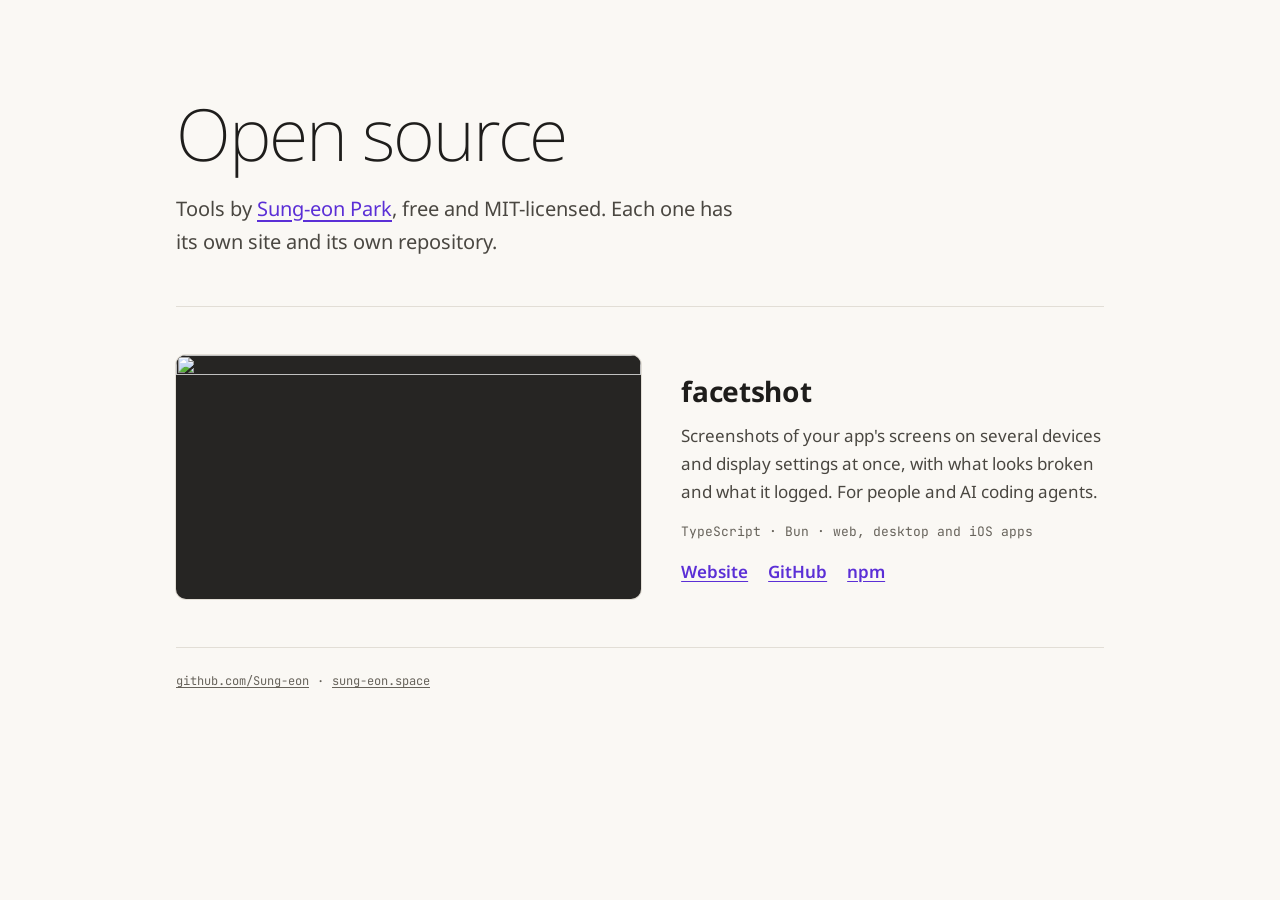
==== index.html @ 9cee72ff "The hub for the open-source projects at gh.sung-eon.space Co-Authored-By: Claude Opus 5.5 <noreply@a" ====
<!doctype html>
<html lang="en">
	<head>
		<meta charset="utf-8" />
		<meta name="viewport" content="width=device-width, initial-scale=1" />
		<title>Sung-eon · open source</title>
		<meta name="description" content="Open-source projects by Sung-eon Park." />
		<meta property="og:title" content="Sung-eon · open source" />
		<meta property="og:description" content="Open-source projects by Sung-eon Park." />
		<meta property="og:url" content="https://gh.sung-eon.space/" />
		<meta property="og:type" content="website" />
		<link rel="icon" href="/favicon.svg" type="image/svg+xml" />
		<link rel="preconnect" href="https://fonts.googleapis.com" />
		<link rel="preconnect" href="https://fonts.gstatic.com" crossorigin />
		<link
			rel="stylesheet"
			href="https://fonts.googleapis.com/css2?family=Noto+Sans:wght@200..700&family=JetBrains+Mono:wght@400&display=swap"
		/>
		<link rel="stylesheet" href="/style.css" />
	</head>
	<body>
		<header>
			<h1>Open source</h1>
			<p class="lede">
				Tools by <a href="https://sung-eon.space">Sung-eon Park</a>, free and MIT-licensed. Each one has its own
				site and its own repository.
			</p>
		</header>

		<main>
			<!-- One <article> per project, newest first. Each project's site is deployed from its own repository's
			     gh-pages branch and appears here at /<repository>/. -->
			<article class="project">
				<a class="shot" href="/facetshot/" tabindex="-1" aria-hidden="true">
					<img src="/facetshot/og.png" width="1200" height="630" alt="" loading="lazy" />
				</a>
				<div class="body">
					<h2><a href="/facetshot/">facetshot</a></h2>
					<p>
						Screenshots of your app's screens on several devices and display settings at once, with what looks
						broken and what it logged. For people and AI coding agents.
					</p>
					<p class="meta">TypeScript · Bun · web, desktop and iOS apps</p>
					<ul class="links">
						<li><a href="/facetshot/">Website</a></li>
						<li><a href="https://github.com/Sung-eon/facetshot">GitHub</a></li>
						<li><a href="https://www.npmjs.com/package/facetshot">npm</a></li>
					</ul>
				</div>
			</article>
		</main>

		<footer>
			<a href="https://github.com/Sung-eon">github.com/Sung-eon</a>
			<span aria-hidden="true">·</span>
			<a href="https://sung-eon.space">sung-eon.space</a>
		</footer>
	</body>
</html>
---- style.css ----
/* The hub's look, shared with the project sites: warm paper and ink, one violet accent, a dark mat in dark mode. */
:root {
	--paper: #faf8f4;
	--sunken: #f1efea;
	--ink: #1e1d1b;
	--body: #4a4741;
	--muted: #67635b;
	--line: #e2ded6;
	--accent: #5b2fd6;
	--mat: #262523;
	color-scheme: light dark;
}
@media (prefers-color-scheme: dark) {
	:root {
		--paper: #1d1c1a;
		--sunken: #262523;
		--ink: #e9e5dc;
		--body: #c4bfb3;
		--muted: #aba598;
		--line: #36342f;
		--accent: #8f82d8;
		--mat: #121110;
	}
}

* {
	box-sizing: border-box;
}
body {
	margin: 0 auto;
	max-width: 60rem;
	padding: 0 1rem;
	background: var(--paper);
	color: var(--body);
	font:
		400 1.0625rem/1.65 'Noto Sans',
		system-ui,
		sans-serif;
}
a {
	color: var(--accent);
	text-underline-offset: 0.2em;
}

header {
	padding: 6rem 0 3rem;
}
h1 {
	margin: 0;
	color: var(--ink);
	font-weight: 200;
	font-size: clamp(2.75rem, 7vw, 4.5rem);
	letter-spacing: -0.03em;
	line-height: 1.05;
}
.lede {
	max-width: 36rem;
	margin: 1.25rem 0 0;
	font-size: 1.25rem;
}

main {
	border-top: 1px solid var(--line);
	padding: 3rem 0;
}
.project {
	display: grid;
	grid-template-columns: minmax(0, 1.1fr) minmax(0, 1fr);
	gap: 2.5rem;
	align-items: center;
}
.project + .project {
	margin-top: 3rem;
	padding-top: 3rem;
	border-top: 1px solid var(--line);
}
.shot img {
	display: block;
	width: 100%;
	height: auto;
	border-radius: 10px;
	background: var(--mat);
	box-shadow: 0 0 0 1px var(--line);
}
h2 {
	margin: 0 0 0.5rem;
	font-size: 1.75rem;
	font-weight: 700;
	letter-spacing: -0.01em;
}
h2 a {
	color: var(--ink);
	text-decoration: none;
}
h2 a:hover {
	color: var(--accent);
}
.body p {
	margin: 0 0 1rem;
}
.meta {
	color: var(--muted);
	font: 400 0.8125rem/1.5 'JetBrains Mono', ui-monospace, monospace;
}
.links {
	display: flex;
	flex-wrap: wrap;
	gap: 0.5rem 1.25rem;
	margin: 0;
	padding: 0;
	list-style: none;
	font-weight: 600;
}

footer {
	display: flex;
	flex-wrap: wrap;
	gap: 0.5rem;
	padding: 1.5rem 0 3rem;
	border-top: 1px solid var(--line);
	color: var(--muted);
	font: 400 0.75rem/1.5 'JetBrains Mono', ui-monospace, monospace;
}
footer a {
	color: var(--muted);
}

@media (max-width: 40rem) {
	header {
		padding: 3.5rem 0 2rem;
	}
	.project {
		grid-template-columns: 1fr;
		gap: 1.25rem;
	}
}
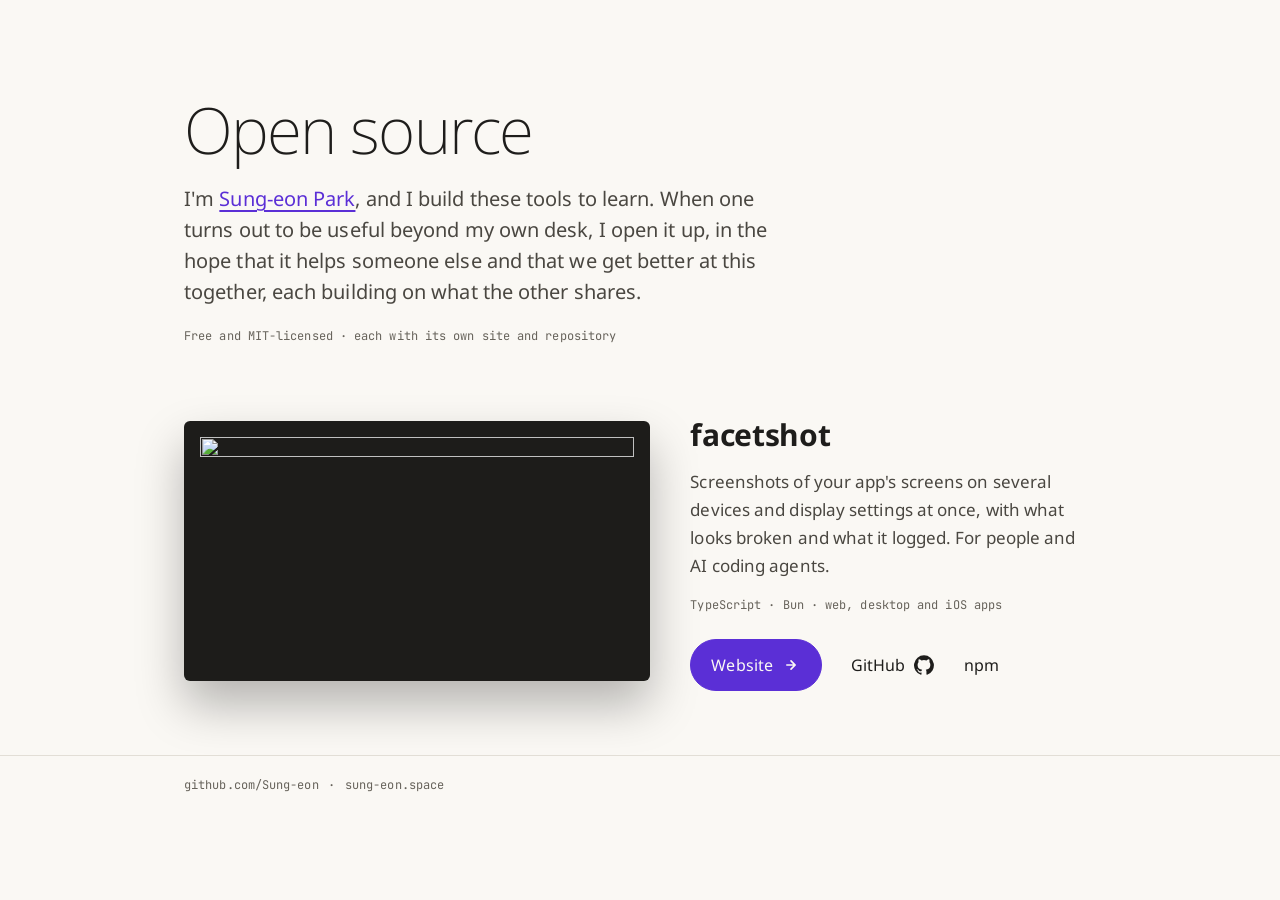
==== commit 6ff1425b: "The hub matches the project sites: buttons, the mat, a theme shared with them, and a favicon The int" ====
--- a/index.html
+++ b/index.html
@@ -9,6 +9,9 @@
 		<meta property="og:description" content="Open-source projects by Sung-eon Park." />
 		<meta property="og:url" content="https://gh.sung-eon.space/" />
 		<meta property="og:type" content="website" />
+		<!-- The theme is set before anything paints, from the same key the project sites (Starlight) use, so a choice
+		     made on one carries to the others. data-cfasync keeps Cloudflare's Rocket Loader from deferring it. -->
+		<script data-cfasync="false" src="/theme.js"></script>
 		<link rel="icon" href="/favicon.svg" type="image/svg+xml" />
 		<link rel="preconnect" href="https://fonts.googleapis.com" />
 		<link rel="preconnect" href="https://fonts.gstatic.com" crossorigin />
@@ -19,15 +22,17 @@
 		<link rel="stylesheet" href="/style.css" />
 	</head>
 	<body>
-		<header>
+		<header class="wrap">
 			<h1>Open source</h1>
 			<p class="lede">
-				Tools by <a href="https://sung-eon.space">Sung-eon Park</a>, free and MIT-licensed. Each one has its own
-				site and its own repository.
+				I'm <a href="https://sung-eon.space">Sung-eon Park</a>, and I build these tools to learn. When one turns
+				out to be useful beyond my own desk, I open it up, in the hope that it helps someone else and that we get
+				better at this together, each building on what the other shares.
 			</p>
+			<p class="hero-meta">Free and MIT-licensed · each with its own site and repository</p>
 		</header>
 
-		<main>
+		<main class="wrap">
 			<!-- One <article> per project, newest first. Each project's site is deployed from its own repository's
 			     gh-pages branch and appears here at /<repository>/. -->
 			<article class="project">
@@ -41,19 +46,42 @@
 						broken and what it logged. For people and AI coding agents.
 					</p>
 					<p class="meta">TypeScript · Bun · web, desktop and iOS apps</p>
-					<ul class="links">
-						<li><a href="/facetshot/">Website</a></li>
-						<li><a href="https://github.com/Sung-eon/facetshot">GitHub</a></li>
-						<li><a href="https://www.npmjs.com/package/facetshot">npm</a></li>
-					</ul>
+					<div class="actions">
+						<a class="button primary" href="/facetshot/">
+							Website
+							<svg viewBox="0 0 24 24" aria-hidden="true"><use href="#arrow" /></svg>
+						</a>
+						<a class="button" href="https://github.com/Sung-eon/facetshot">
+							GitHub
+							<svg viewBox="0 0 24 24" aria-hidden="true"><use href="#github" /></svg>
+						</a>
+						<a class="button" href="https://www.npmjs.com/package/facetshot">npm</a>
+					</div>
 				</div>
 			</article>
 		</main>
 
 		<footer>
-			<a href="https://github.com/Sung-eon">github.com/Sung-eon</a>
-			<span aria-hidden="true">·</span>
-			<a href="https://sung-eon.space">sung-eon.space</a>
+			<div class="wrap">
+				<a href="https://github.com/Sung-eon">github.com/Sung-eon</a>
+				<span aria-hidden="true">·</span>
+				<a href="https://sung-eon.space">sung-eon.space</a>
+			</div>
 		</footer>
+
+		<svg hidden>
+			<symbol id="github" viewBox="0 0 24 24">
+				<path
+					fill="currentColor"
+					d="M12 .3a12 12 0 0 0-3.8 23.38c.6.12.83-.26.83-.57L9 21.07c-3.34.72-4.04-1.61-4.04-1.61-.55-1.39-1.34-1.76-1.34-1.76-1.08-.74.09-.73.09-.73 1.2.09 1.83 1.24 1.83 1.24 1.08 1.83 2.81 1.3 3.5 1 .1-.78.42-1.31.76-1.61-2.67-.3-5.47-1.33-5.47-5.93 0-1.31.47-2.38 1.24-3.22-.14-.3-.54-1.52.1-3.18 0 0 1-.32 3.3 1.23a11.5 11.5 0 0 1 6 0c2.28-1.55 3.29-1.23 3.29-1.23.64 1.66.24 2.88.12 3.18a4.65 4.65 0 0 1 1.23 3.22c0 4.61-2.8 5.63-5.48 5.92.42.36.81 1.1.81 2.22l-.01 3.29c0 .31.2.69.82.57A12 12 0 0 0 12 .3Z"
+				/>
+			</symbol>
+			<symbol id="arrow" viewBox="0 0 24 24">
+				<path
+					fill="currentColor"
+					d="M17.92 11.62a1 1 0 0 0-.21-.33l-5-5a1 1 0 0 0-1.42 1.42l3.3 3.29H7a1 1 0 0 0 0 2h7.59l-3.3 3.29a1 1 0 0 0 1.42 1.42l5-5a1 1 0 0 0 .21-.33 1 1 0 0 0 0-.76Z"
+				/>
+			</symbol>
+		</svg>
 	</body>
 </html>
--- a/style.css
+++ b/style.css
@@ -1,4 +1,5 @@
-/* The hub's look, shared with the project sites: warm paper and ink, one violet accent, a dark mat in dark mode. */
+/* The hub's look, shared with the project sites: warm paper and ink, one violet accent, a dark mat in dark mode.
+   The theme is html[data-theme], set by theme.js; without scripts it follows the system. */
 :root {
 	--paper: #faf8f4;
 	--sunken: #f1efea;
@@ -7,11 +8,29 @@
 	--muted: #67635b;
 	--line: #e2ded6;
 	--accent: #5b2fd6;
-	--mat: #262523;
-	color-scheme: light dark;
+	--on-accent: #faf8f4;
+	--mat: #1d1c1a;
+	--sheet: var(--mat);
+	--sheet-ring: transparent;
+	--sheet-shadow: rgba(0, 0, 0, 0.28);
+	color-scheme: light;
+}
+:root[data-theme='dark'] {
+	--paper: #1d1c1a;
+	--sunken: #262523;
+	--ink: #e9e5dc;
+	--body: #c4bfb3;
+	--muted: #aba598;
+	--line: #36342f;
+	--accent: #8f82d8;
+	--on-accent: #1d1c1a;
+	--sheet: radial-gradient(ellipse at 50% 40%, #2c2a27, #121110);
+	--sheet-ring: rgba(255, 255, 255, 0.08);
+	--sheet-shadow: rgba(0, 0, 0, 0.5);
+	color-scheme: dark;
 }
 @media (prefers-color-scheme: dark) {
-	:root {
+	:root:not([data-theme]) {
 		--paper: #1d1c1a;
 		--sunken: #262523;
 		--ink: #e9e5dc;
@@ -19,7 +38,8 @@
 		--muted: #aba598;
 		--line: #36342f;
 		--accent: #8f82d8;
-		--mat: #121110;
+		--on-accent: #1d1c1a;
+		color-scheme: dark;
 	}
 }
 
@@ -27,66 +47,86 @@
 	box-sizing: border-box;
 }
 body {
-	margin: 0 auto;
-	max-width: 60rem;
-	padding: 0 1rem;
+	margin: 0;
 	background: var(--paper);
 	color: var(--body);
 	font:
 		400 1.0625rem/1.65 'Noto Sans',
 		system-ui,
 		sans-serif;
+	letter-spacing: 0.005em;
 }
 a {
 	color: var(--accent);
 	text-underline-offset: 0.2em;
 }
+svg {
+	width: 1em;
+	height: 1em;
+	flex: none;
+}
+.wrap {
+	max-width: 60rem;
+	margin-inline: auto;
+	padding-inline: 1.5rem;
+}
 
 header {
-	padding: 6rem 0 3rem;
+	padding-block: 6rem 3rem;
 }
 h1 {
 	margin: 0;
 	color: var(--ink);
 	font-weight: 200;
-	font-size: clamp(2.75rem, 7vw, 4.5rem);
+	font-size: clamp(2.75rem, 7vw, 4rem);
 	letter-spacing: -0.03em;
 	line-height: 1.05;
 }
 .lede {
-	max-width: 36rem;
+	max-width: 38rem;
 	margin: 1.25rem 0 0;
-	font-size: 1.25rem;
+	font-size: clamp(1.0625rem, 2vw, 1.25rem);
+	line-height: 1.55;
+}
+
+/* One quiet line under the lede, as under the project sites' hero buttons. */
+.hero-meta {
+	margin: 1.25rem 0 0;
 }
 
 main {
-	border-top: 1px solid var(--line);
-	padding: 3rem 0;
+	padding-block: 1rem 4rem;
 }
 .project {
 	display: grid;
-	grid-template-columns: minmax(0, 1.1fr) minmax(0, 1fr);
+	grid-template-columns: minmax(0, 1.15fr) minmax(0, 1fr);
 	gap: 2.5rem;
 	align-items: center;
 }
 .project + .project {
-	margin-top: 3rem;
-	padding-top: 3rem;
-	border-top: 1px solid var(--line);
-}
+	margin-top: 4rem;
+}
+/* The project's picture lies on the mat, as the contact sheet does on the project sites. */
 .shot img {
 	display: block;
 	width: 100%;
 	height: auto;
-	border-radius: 10px;
-	background: var(--mat);
-	box-shadow: 0 0 0 1px var(--line);
+	padding: clamp(0.5rem, 2vw, 1rem);
+	border-radius: 6px;
+	background: var(--sheet);
+	box-shadow:
+		0 0 0 1px var(--sheet-ring),
+		0 24px 48px var(--sheet-shadow);
+	transition: transform 0.2s;
+}
+.shot:hover img {
+	transform: translateY(-2px);
 }
 h2 {
 	margin: 0 0 0.5rem;
-	font-size: 1.75rem;
+	font-size: clamp(1.375rem, 2.6vw, 1.875rem);
 	font-weight: 700;
-	letter-spacing: -0.01em;
+	letter-spacing: -0.012em;
 }
 h2 a {
 	color: var(--ink);
@@ -98,39 +138,77 @@
 .body p {
 	margin: 0 0 1rem;
 }
+.hero-meta,
 .meta {
 	color: var(--muted);
-	font: 400 0.8125rem/1.5 'JetBrains Mono', ui-monospace, monospace;
-}
-.links {
+	font: 400 0.75rem/1.6 'JetBrains Mono', ui-monospace, monospace;
+}
+
+/* Buttons, as the project sites' hero buttons: a filled pill for the site, quiet ones beside it. */
+.actions {
 	display: flex;
 	flex-wrap: wrap;
-	gap: 0.5rem 1.25rem;
-	margin: 0;
-	padding: 0;
-	list-style: none;
-	font-weight: 600;
-}
-
+	align-items: center;
+	gap: 0.5rem 1.75rem;
+	margin-top: 1.5rem;
+}
+.button {
+	display: inline-flex;
+	align-items: center;
+	gap: 0.5rem;
+	padding-block: 0.9375rem;
+	border: 1px solid transparent;
+	border-radius: 999rem;
+	color: var(--ink);
+	font-size: 1rem;
+	line-height: 1.2;
+	text-decoration: none;
+}
+.button:hover {
+	color: var(--accent);
+}
+.button.primary {
+	padding-inline: 1.25rem;
+	border-color: var(--accent);
+	background: var(--accent);
+	color: var(--on-accent);
+}
+.button.primary:hover {
+	filter: brightness(1.1);
+}
+.button svg {
+	font-size: 1.25em;
+}
+
+/* One line at the foot: a full-width hairline, then the links. */
 footer {
-	display: flex;
-	flex-wrap: wrap;
-	gap: 0.5rem;
-	padding: 1.5rem 0 3rem;
+	padding-block: 1.25rem 3rem;
 	border-top: 1px solid var(--line);
 	color: var(--muted);
 	font: 400 0.75rem/1.5 'JetBrains Mono', ui-monospace, monospace;
 }
+footer .wrap {
+	display: flex;
+	flex-wrap: wrap;
+	gap: 0.25rem 0.6rem;
+}
 footer a {
-	color: var(--muted);
+	color: inherit;
+	text-decoration: none;
+}
+footer a:hover {
+	color: var(--accent);
 }
 
 @media (max-width: 40rem) {
+	.wrap {
+		padding-inline: 1rem;
+	}
 	header {
-		padding: 3.5rem 0 2rem;
+		padding-block: 3rem 2rem;
 	}
 	.project {
 		grid-template-columns: 1fr;
-		gap: 1.25rem;
-	}
-}
+		gap: 1.5rem;
+	}
+}
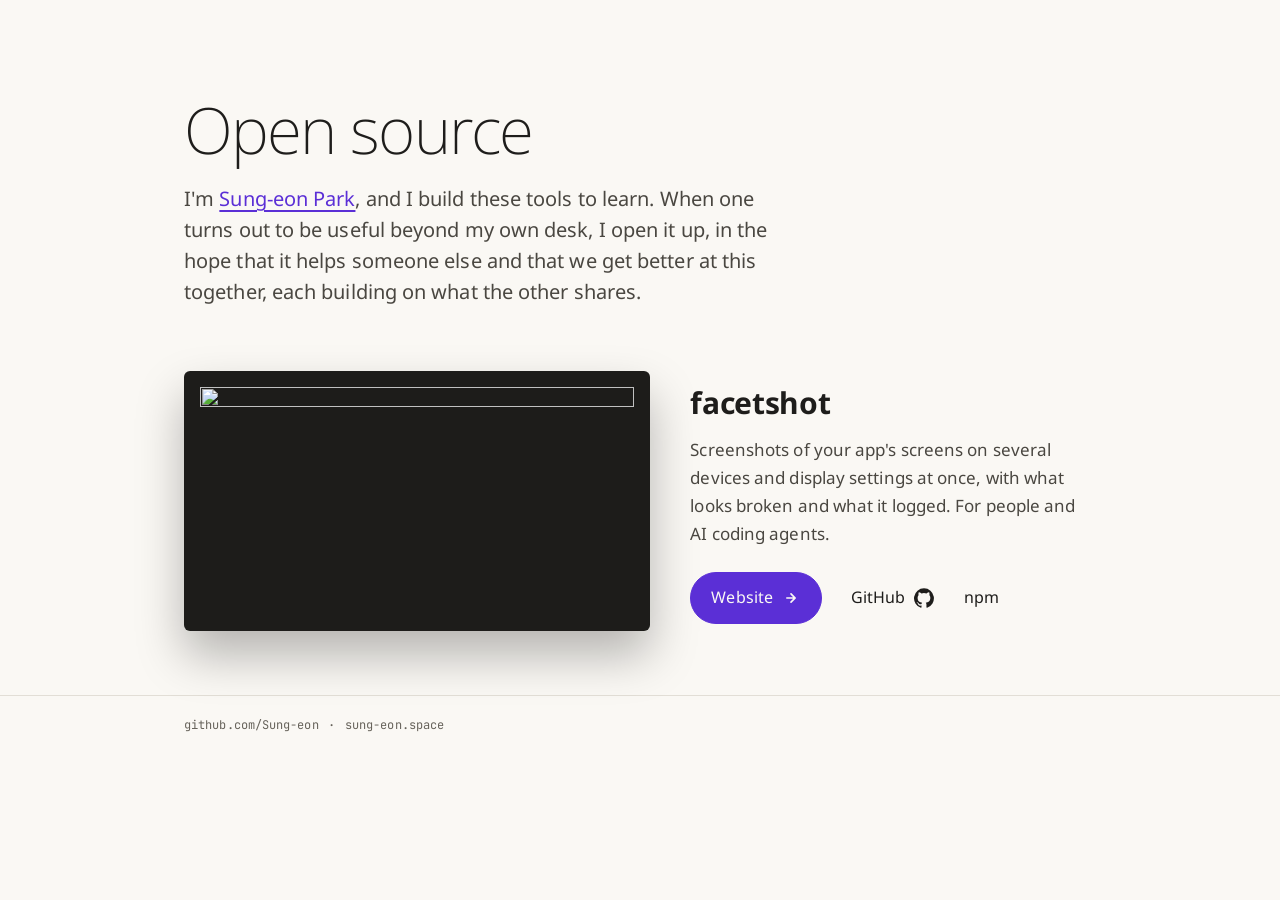
==== commit 27b94efa: "Hub: no meta lines under the intro and the project text They repeated what the page and each project" ====
--- a/index.html
+++ b/index.html
@@ -29,7 +29,6 @@
 				out to be useful beyond my own desk, I open it up, in the hope that it helps someone else and that we get
 				better at this together, each building on what the other shares.
 			</p>
-			<p class="hero-meta">Free and MIT-licensed · each with its own site and repository</p>
 		</header>
 
 		<main class="wrap">
@@ -45,7 +44,6 @@
 						Screenshots of your app's screens on several devices and display settings at once, with what looks
 						broken and what it logged. For people and AI coding agents.
 					</p>
-					<p class="meta">TypeScript · Bun · web, desktop and iOS apps</p>
 					<div class="actions">
 						<a class="button primary" href="/facetshot/">
 							Website
--- a/style.css
+++ b/style.css
@@ -89,11 +89,6 @@
 	line-height: 1.55;
 }
 
-/* One quiet line under the lede, as under the project sites' hero buttons. */
-.hero-meta {
-	margin: 1.25rem 0 0;
-}
-
 main {
 	padding-block: 1rem 4rem;
 }
@@ -138,11 +133,6 @@
 .body p {
 	margin: 0 0 1rem;
 }
-.hero-meta,
-.meta {
-	color: var(--muted);
-	font: 400 0.75rem/1.6 'JetBrains Mono', ui-monospace, monospace;
-}
 
 /* Buttons, as the project sites' hero buttons: a filled pill for the site, quiet ones beside it. */
 .actions {
